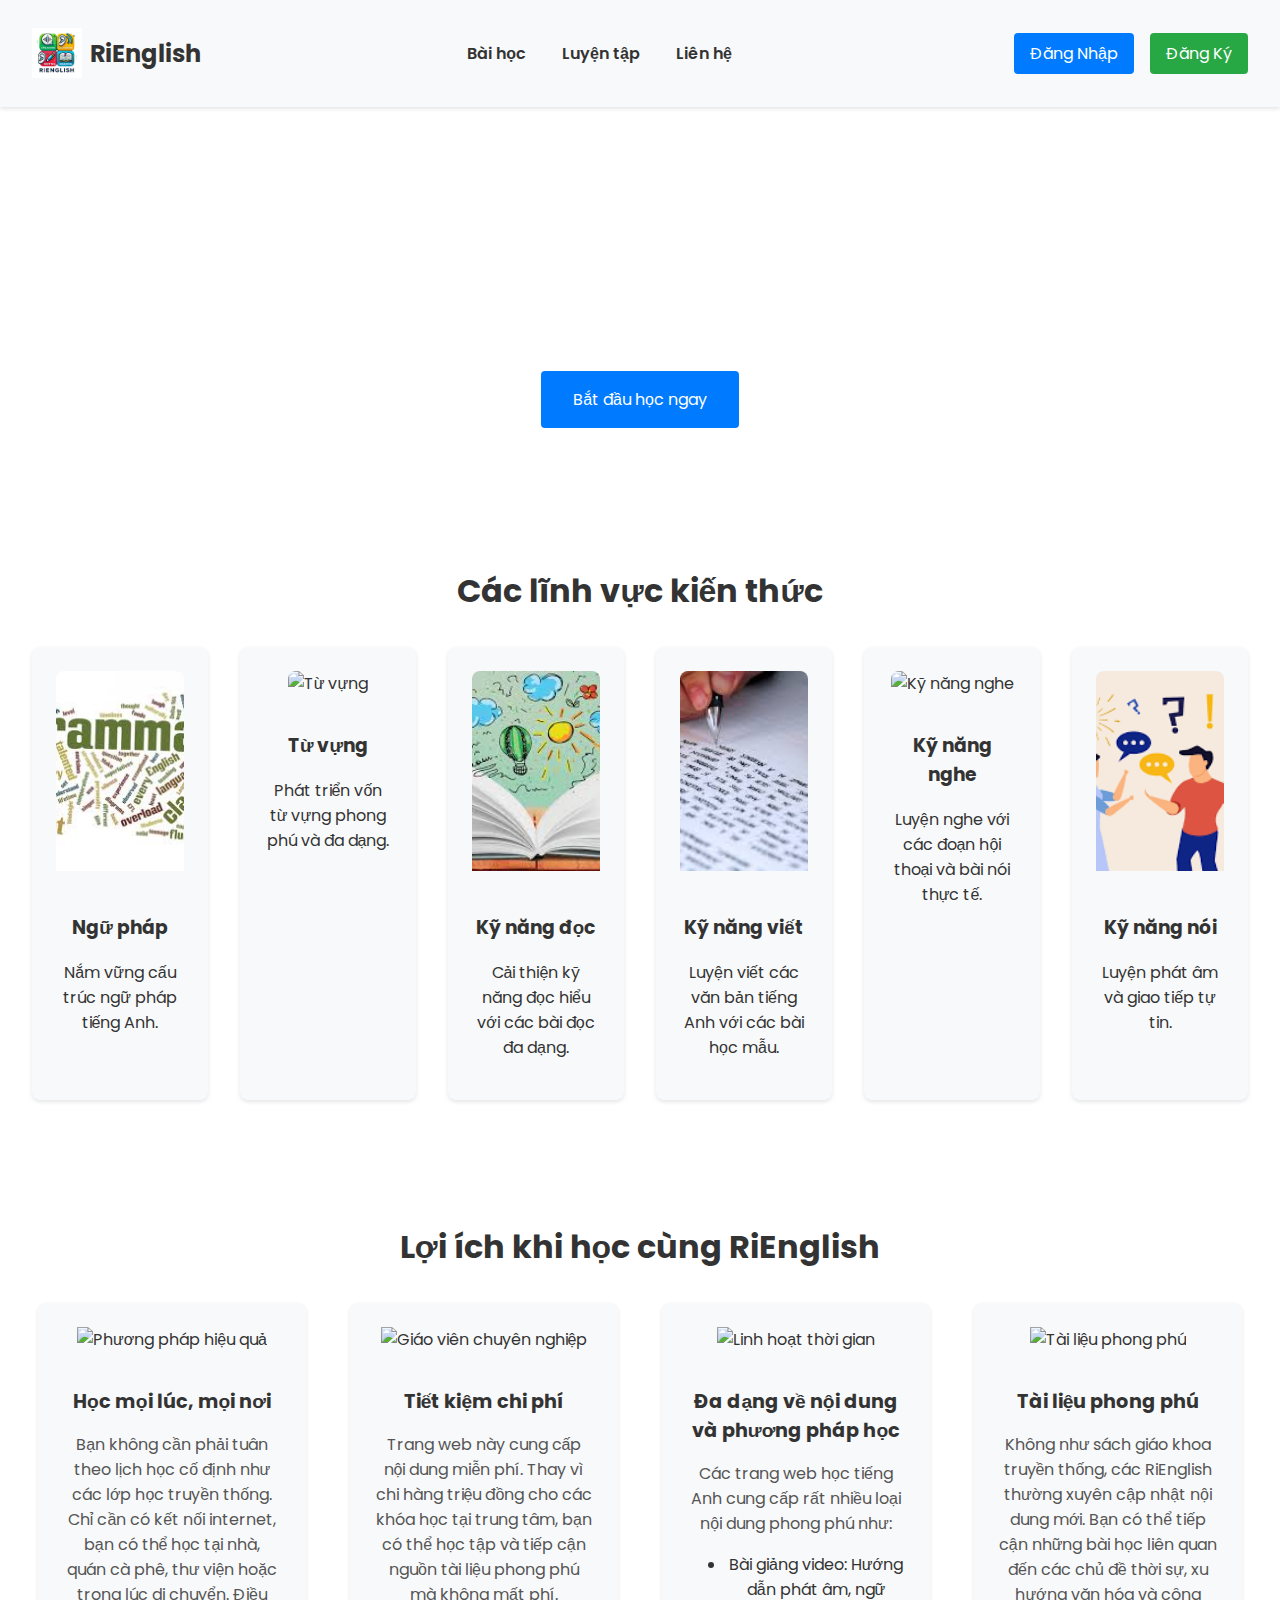
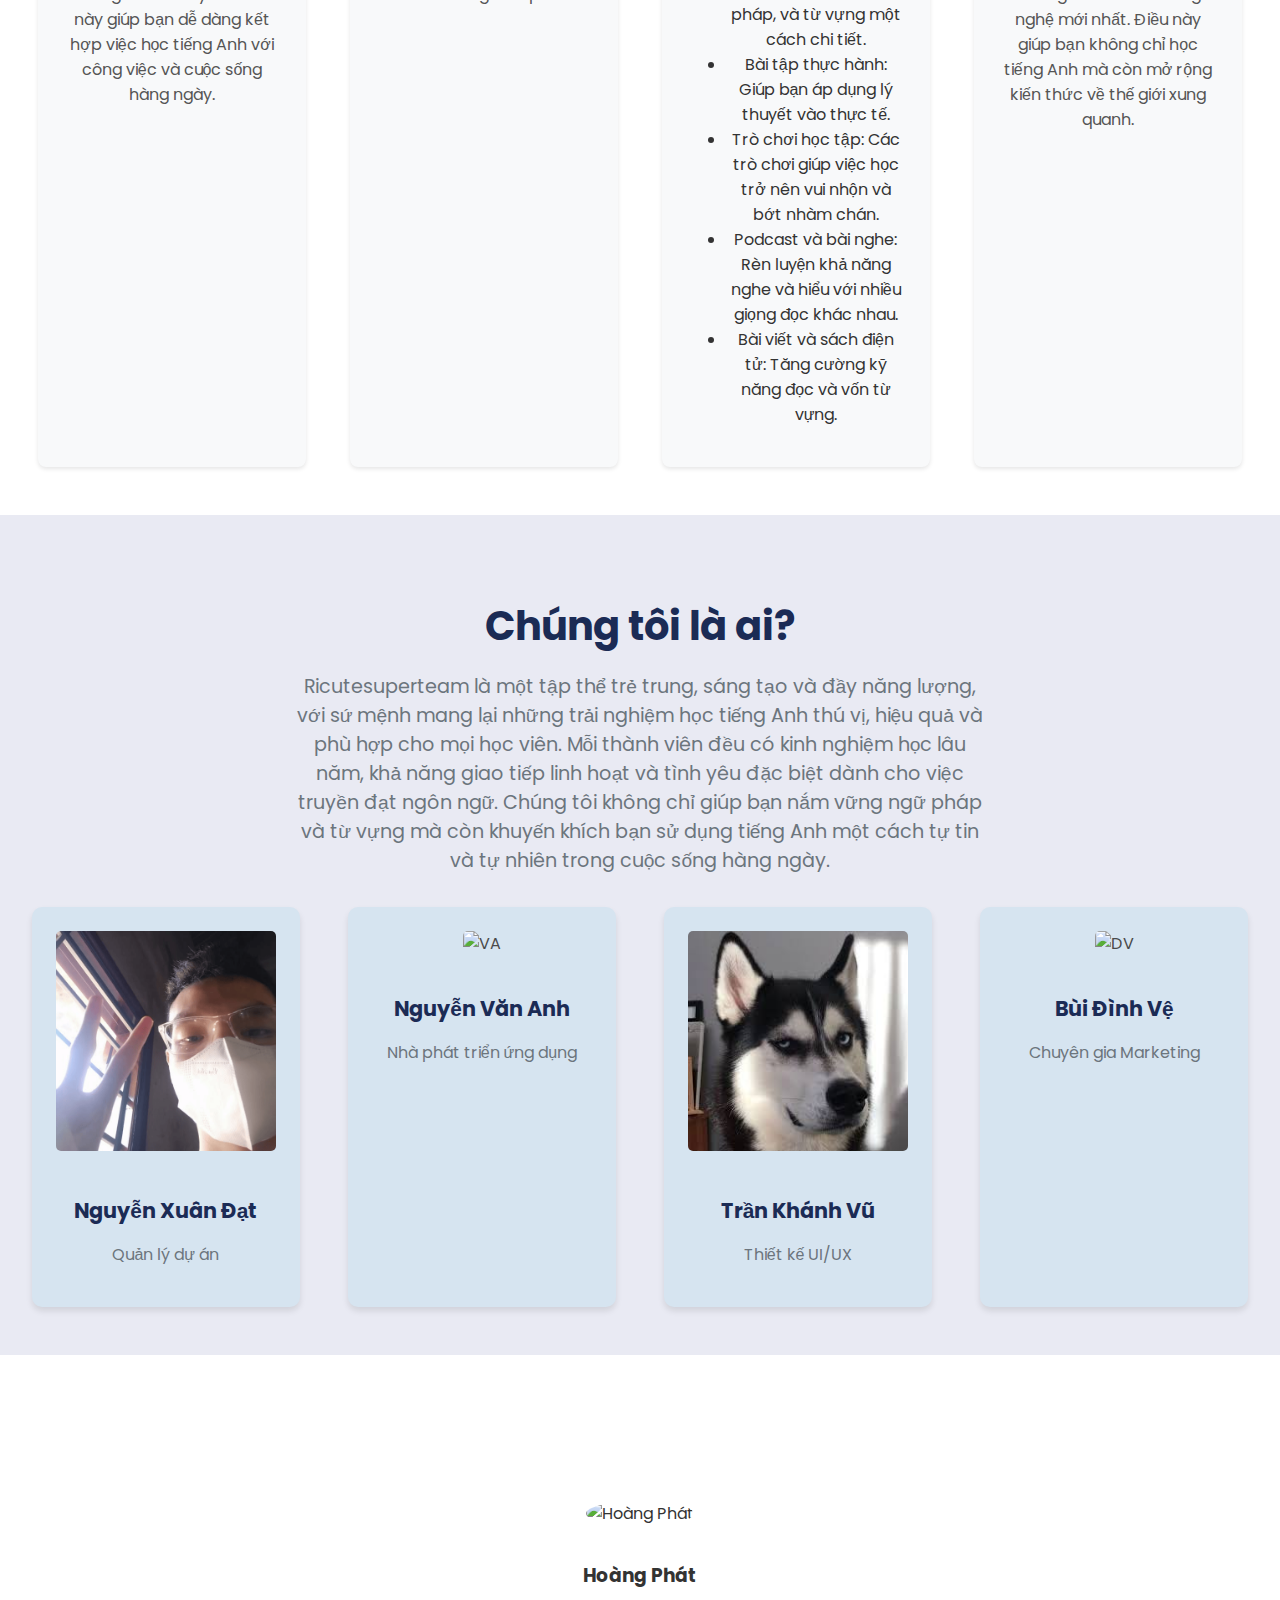
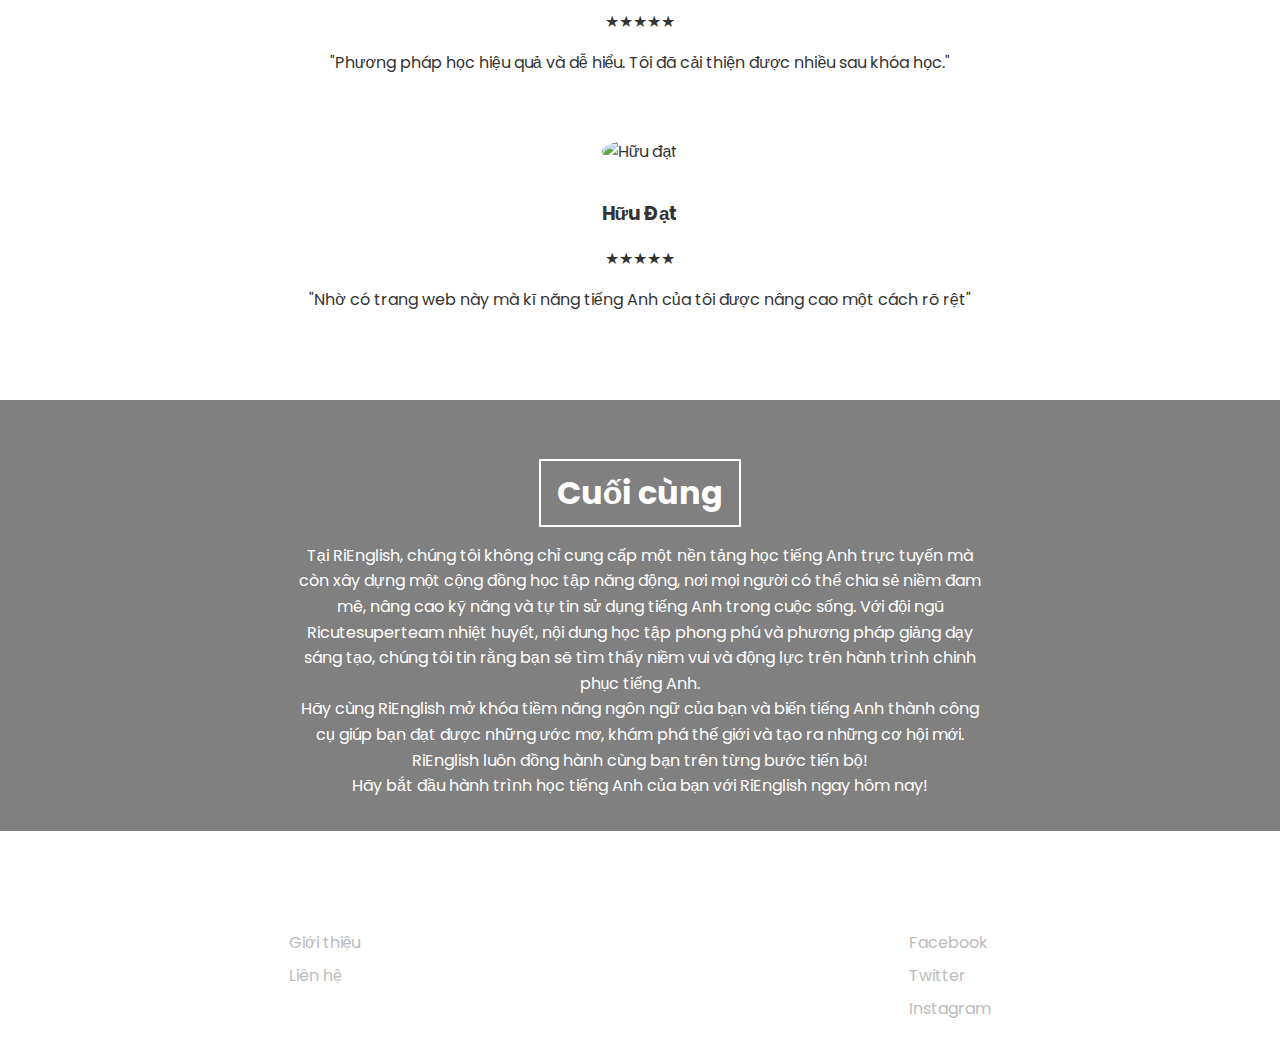
==== index.html @ 548afaae "Rename Trang chủ.html to index.html" ====
<!DOCTYPE html>
<html lang="vi">
<head>
  <meta charset="UTF-8">
  <meta name="viewport" content="width=device-width, initial-scale=1.0">
  <title>EasyEnglish</title>
  <link rel="icon" type="image/png" href="RiEnglish.png">
  <link rel="stylesheet" href="Trang trí trang web/Trang chủ.css">
  <link href="https://fonts.googleapis.com/css2?family=Poppins:wght@400;600&display=swap" rel="stylesheet">
 
</head>
<body>

  <header>
    <div class="logo">
      <img src="RiEnglish.png" alt="RiEnglish Logo" style="height: 50px;">
      <h2>RiEnglish</h2>
    </div>
    <nav>
      <a href="Bài học.html">Bài học</a>
      <a href="Bài tập.html">Luyện tập</a>
      <a href="Liên hệ.html">Liên hệ</a>
    </nav>
    <div class="cta" id="cta"> </div>
  </header>

  <section class="hero">
    <h1>Học tiếng Anh dễ dàng và hiệu quả</h1>
    <p>Khám phá phương pháp học tiếng Anh hiện đại, tương tác và hiệu quả cùng RiEnglish.</p>
    <a href="Bài học.html" class="btn">Bắt đầu học ngay</a>
  </section>

  <section class="knowledge">
    <h2>Các lĩnh vực kiến thức</h2>
    <div class="grid">
      <div class="card">
        <img src="[data-uri]" alt="Ngữ pháp">
        <h3>Ngữ pháp</h3>
        <p>Nắm vững cấu trúc ngữ pháp tiếng Anh.</p>
      </div>
      <div class="card">
        <img src="https://encrypted-tbn0.gstatic.com/images?q=tbn:ANd9GcSrLRaIOp4m_v-NiwJqTRLFkRAho1BSFwFwUA&s" alt="Từ vựng">
        <h3>Từ vựng</h3>
        <p>Phát triển vốn từ vựng phong phú và đa dạng.</p>
      </div>
      <div class="card">
        <img src="[data-uri]" alt="Kỹ năng đọc">
        <h3>Kỹ năng đọc</h3>
        <p>Cải thiện kỹ năng đọc hiểu với các bài đọc đa dạng.</p>
      </div>
      <div class="card">
        <img src="[data-uri]" alt="Kỹ năng viết">
        <h3>Kỹ năng viết</h3>
        <p>Luyện viết các văn bản tiếng Anh với các bài học mẫu.</p>
      </div>
      <div class="card">
        <img src="https://encrypted-tbn0.gstatic.com/images?q=tbn:ANd9GcTDliWxgTqzCtrQs5gWEXD3hje6e-Kh6l6l6A&s" alt="Kỹ năng nghe">
        <h3>Kỹ năng nghe</h3>
        <p>Luyện nghe với các đoạn hội thoại và bài nói thực tế.</p>
      </div>
      <div class="card">
        <img src="[data-uri]" alt="Kỹ năng nói">
        <h3>Kỹ năng nói</h3>
        <p>Luyện phát âm và giao tiếp tự tin.</p>
      </div>
    </div>
  </section>

  <section class="benefit">
    <h2>Lợi ích khi học cùng RiEnglish</h2>
    <div class="grid">
      <div class="card">
        <img src="https://cdn-icons-png.flaticon.com/512/2011/2011589.png" alt="Phương pháp hiệu quả">
        <h3>Học mọi lúc, mọi nơi</h3>
        <p>Bạn không cần phải tuân theo lịch học cố định như các lớp học truyền thống. Chỉ cần có kết nối internet, bạn có thể học tại nhà, quán cà phê, thư viện hoặc trong lúc di chuyển. Điều này giúp bạn dễ dàng kết hợp việc học tiếng Anh với công việc và cuộc sống hàng ngày.</p>
      </div>
      <div class="card">
        <img src="https://cdn-icons-png.flaticon.com/512/3135/3135706.png" alt="Giáo viên chuyên nghiệp">
        <h3>Tiết kiệm chi phí</h3>
        <p>Trang web này cung cấp nội dung miễn phí. Thay vì chi hàng triệu đồng cho các khóa học tại trung tâm, bạn có thể học tập và tiếp cận nguồn tài liệu phong phú mà không mất phí.</p>
      </div>
      <div class="card">
        <img src="https://cdn-icons-png.flaticon.com/512/3774/3774749.png" alt="Linh hoạt thời gian">
        <h3>Đa dạng về nội dung và phương pháp học</h3>
        <p>Các trang web học tiếng Anh cung cấp rất nhiều loại nội dung phong phú như:</p>
        <ul>
          <li>Bài giảng video: Hướng dẫn phát âm, ngữ pháp, và từ vựng một cách chi tiết.</li>
          <li>Bài tập thực hành: Giúp bạn áp dụng lý thuyết vào thực tế.</li>
          <li>Trò chơi học tập: Các trò chơi giúp việc học trở nên vui nhộn và bớt nhàm chán.</li>
          <li>Podcast và bài nghe: Rèn luyện khả năng nghe và hiểu với nhiều giọng đọc khác nhau.</li>
          <li>Bài viết và sách điện tử: Tăng cường kỹ năng đọc và vốn từ vựng.</li>
        </ul> 
      </div>
      <div class="card">
        <img src="https://cdn-icons-png.flaticon.com/512/2285/2285462.png" alt="Tài liệu phong phú">
        <h3>Tài liệu phong phú</h3>
        <p>Không như sách giáo khoa truyền thống, các RiEnglish thường xuyên cập nhật nội dung mới. Bạn có thể tiếp cận những bài học liên quan đến các chủ đề thời sự, xu hướng văn hóa và công nghệ mới nhất. Điều này giúp bạn không chỉ học tiếng Anh mà còn mở rộng kiến thức về thế giới xung quanh.
        </p>
      </div>
    </div>
  </section>
  
  <section class="team-section">
    <h2 class="team-title">Chúng tôi là ai?</h2>
    <p class="team-description">
      Ricutesuperteam là một tập thể trẻ trung, sáng tạo và đầy năng lượng, với sứ mệnh mang lại những trải nghiệm học tiếng Anh thú vị, hiệu quả và phù hợp cho mọi học viên. Mỗi thành viên đều có kinh nghiệm học lâu năm, khả năng giao tiếp linh hoạt và tình yêu đặc biệt dành cho việc truyền đạt ngôn ngữ. Chúng tôi không chỉ giúp bạn nắm vững ngữ pháp và từ vựng mà còn khuyến khích bạn sử dụng tiếng Anh một cách tự tin và tự nhiên trong cuộc sống hàng ngày.
    </p>
    <div class="team-container">
      <div class="team-member">
        <img src="Ri.png" alt="XD">
        <h3 class="member-name">Nguyễn Xuân Đạt</h3>
        <p class="member-role">Quản lý dự án</p>
      </div>
      <div class="team-member">
        <img src="https://scontent.fdad2-1.fna.fbcdn.net/v/t39.30808-1/300621676_570183611470087_394798069515764373_n.jpg?stp=dst-jpg_s200x200_tt6&_nc_cat=101&ccb=1-7&_nc_sid=50d2ac&_nc_ohc=21PX08WlxFwQ7kNvgHBpdIm&_nc_zt=24&_nc_ht=scontent.fdad2-1.fna&_nc_gid=A8adiSgv9rOfwjKZA-CD_nm&oh=00_AYCD1M2hKXJ6gI3TkeiR2N0DaphGBjrIX4PnO5zgmppw1w&oe=6760A90D" alt="VA">
        <h3 class="member-name">Nguyễn Văn Anh</h3>
        <p class="member-role">Nhà phát triển ứng dụng</p>
      </div>
      <div class="team-member">
        <img src="[data-uri]" alt="KV">
        <h3 class="member-name">Trần Khánh Vũ</h3>
        <p class="member-role">Thiết kế UI/UX</p>
      </div>
      <div class="team-member">
        <img src="https://scontent.fdad1-2.fna.fbcdn.net/v/t39.30808-1/463865193_1084087639941376_8868579775541715391_n.jpg?stp=dst-jpg_s200x200_tt6&_nc_cat=102&ccb=1-7&_nc_sid=0ecb9b&_nc_ohc=RHjaM7AxxTAQ7kNvgG1YtTY&_nc_zt=24&_nc_ht=scontent.fdad1-2.fna&_nc_gid=Ac7-A0Hh_8PtpVjHa4mNt-g&oh=00_AYAdGUcRVeyTUEXt20W2EZ4Hy--g3zv6_1FzmCEvHvHd6Q&oe=6760CF5A" alt="DV">
        <h3 class="member-name">Bùi Đình Vệ</h3>
        <p class="member-role">Chuyên gia Marketing</p>
      </div>
    </div>
  </section>

  <section class="testimonials">
    <h2>Đánh giá từ học viên</h2>
    <div class="testimonial">
      <img src="https://scontent.fdad1-4.fna.fbcdn.net/v/t39.30808-6/434256199_930902972005820_1582435217388096938_n.jpg?_nc_cat=100&ccb=1-7&_nc_sid=a5f93a&_nc_ohc=k-1BTDXzabIQ7kNvgG5_9Lv&_nc_zt=23&_nc_ht=scontent.fdad1-4.fna&_nc_gid=AVHvU2v3vEIcfQHS2c__5Pi&oh=00_AYC5w9Ua-A5sdCn-1h0wVIOcgdxYJX84OovzzE2_pGQFqA&oe=6760AE96" alt="Hoàng Phát">
      <h3>Hoàng Phát</h3>
      <p>★★★★★</p>
      <p>"Phương pháp học hiệu quả và dễ hiểu. Tôi đã cải thiện được nhiều sau khóa học."</p>
    </div>
    <div class="testimonial">
        <img src="https://scontent.fdad1-2.fna.fbcdn.net/v/t1.6435-9/156800723_146542654009657_1688075613601583821_n.jpg?_nc_cat=106&ccb=1-7&_nc_sid=a5f93a&_nc_ohc=R4El1fnttsMQ7kNvgHo-MVY&_nc_zt=23&_nc_ht=scontent.fdad1-2.fna&_nc_gid=AVOhqdmkzUxI5wb-rV7lMOP&oh=00_AYBgBLP0-CwiAbjsCIIEemDfSZAkN2k9UXk3UMIDaeQDIA&oe=67825A18" alt="Hữu đạt">
        <h3>Hữu Đạt</h3>
        <p>★★★★★</p>
        <p>"Nhờ có trang web này mà kĩ năng tiếng Anh của tôi được nâng cao một cách rõ rệt"</p>
      </div>
  </section>

  <section class="about-section">
    <h2 class="about-title">Cuối cùng</h2>
    <p class="about-description">
      Tại RiEnglish, chúng tôi không chỉ cung cấp một nền tảng học tiếng Anh trực tuyến mà còn xây dựng một cộng đồng học tập năng động, nơi mọi người có thể chia sẻ niềm đam mê, nâng cao kỹ năng và tự tin sử dụng tiếng Anh trong cuộc sống. Với đội ngũ Ricutesuperteam nhiệt huyết, nội dung học tập phong phú và phương pháp giảng dạy sáng tạo, chúng tôi tin rằng bạn sẽ tìm thấy niềm vui và động lực trên hành trình chinh phục tiếng Anh.
    </p>
    <p class="about-description">
Hãy cùng RiEnglish mở khóa tiềm năng ngôn ngữ của bạn và biến tiếng Anh thành công cụ giúp bạn đạt được những ước mơ, khám phá thế giới và tạo ra những cơ hội mới. RiEnglish luôn đồng hành cùng bạn trên từng bước tiến bộ!    </p>
<p class="about-description">
Hãy bắt đầu hành trình học tiếng Anh của bạn với RiEnglish ngay hôm nay!    </p>

  </section>
  
  <footer>
    <div>
      <h4>Về chúng tôi</h4>
      <a href="#team-section">Giới thiệu</a>
      <a href="#">Liên hệ</a>
    </div>
    <div>
      <h4>Kết nối</h4>
      <a href="#">Facebook</a>
      <a href="#">Twitter</a>
      <a href="#">Instagram</a>
    </div>
  </footer>

  <script>
    document.addEventListener("DOMContentLoaded", () => {
    const currentUser = localStorage.getItem('currentUser');
    const ctaElement = document.getElementById('cta');

    if (currentUser) {
      ctaElement.innerHTML = `
        <span>Xin chào, ${currentUser}</span>
        <a href="#" class="logout" onclick="logout()">Đăng Xuất</a>
      `;
    } else {
      ctaElement.innerHTML = `
        <a href="Đăng nhập.html" class="login">Đăng Nhập</a>
        <a href="Đăng ký.html" class="signup">Đăng Ký</a>
      `;
    }
  });

  function logout() {
    localStorage.removeItem('currentUser');
    localStorage.removeItem('loggedIn');
    window.location.href = 'Đăng nhập.html';
  }
  </script>

</body>
</html>
---- Trang trí trang web/Trang chủ.css ----
* {
box-sizing: border-box;
}

header .logo {
display: flex;
align-items: center;
gap: 0.5rem; 
}

header .logo img {
height: 50px; 
width: auto; 
}

body {
  font-family: 'Poppins', sans-serif;
  margin: 0;
  padding: 0;
  color: #333;
  overflow-x: hidden;
}

/* Header */
header {
  display: flex;
  justify-content: space-between;
  align-items: center;
  background: #f8f9fa;
  padding: 1rem 2rem;
  box-shadow: 0 2px 4px rgba(0, 0, 0, 0.1);
}

header nav a {
  margin: 0 1rem;
  text-decoration: none;
  color: #333;
  font-weight: 600;
}

header .cta {
  display: flex;
  align-items: center;
}

header .cta a, header .cta span {
  text-decoration: none;
  margin-left: 1rem;
  padding: 0.5rem 1rem;
  color: #fff;
  border-radius: 4px;
}

header .cta .login {
  background-color: #007BFF;
}

header .cta .signup {
  background-color: #28A745;
}

header .cta .logout {
  background-color: #DC3545;
}

header .cta span {
  font-weight: bold;
  color: #333;
}

img, video, iframe {
max-width: 100%;
height: auto;
}

/* Hero Section */
.hero {
  text-align: center;
  background: url('https://images.unsplash.com/photo-1523240795612-9a054b0db644') no-repeat center center/cover;
  color: #fff;
  padding: 4rem 2rem;
}

.hero h1 {
  font-size: 3rem;
}

.hero p {
  font-size: 1.2rem;
}

.hero .btn {
  display: inline-block;
  background-color: #007BFF;
  color: #fff;
  padding: 1rem 2rem;
  margin-top: 1rem;
  text-decoration: none;
  border-radius: 4px;
}

/* Knowledge Section */
.knowledge {
  padding: 3rem 2rem;
  text-align: center;
}

.knowledge h2 {
  margin-bottom: 2rem;
  font-size: 2rem;
}

.knowledge .grid {
  display: flex;
  justify-content: space-around;
  gap: 2rem;
}

.knowledge .card {
  background: #f8f9fa;
  padding: 1.5rem;
  border-radius: 8px;
  box-shadow: 0 2px 4px rgba(0, 0, 0, 0.1);
  width: 30%;
}

.knowledge .card img {
width: 100%;
height: 200px;
object-fit: cover;
border-radius: 8px 8px 0 0;
margin-bottom: 1rem;
}

.benefit {
padding: 3rem 2rem;
text-align: center;
}

.benefit h2 {
margin-bottom: 2rem;
font-size: 2rem;
}

.benefit .grid {
display: flex;
flex-wrap: wrap;
gap: 2rem;
justify-content: space-around;
}

.benefit .card {
background: #f8f9fa;
padding: 1.5rem;
border-radius: 8px;
box-shadow: 0 2px 4px rgba(0, 0, 0, 0.1);
width: 22%;
box-sizing: border-box;
}

.benefit .card img {
width: 80px;
height: 80px;
margin-bottom: 1rem;
}

.benefit .card h3 {
font-size: 1.2rem;
margin-bottom: 0.5rem;
}

.benefit .card p {
font-size: 1rem;
color: #555;
}

.team-section {
padding: 3rem 2rem;
text-align: center;
background-color: #e9eaf3;
color: #4a4a4a;
}

.team-title {
font-size: 2.5rem;
font-weight: bold;
color: #1b2b55;
margin-bottom: 1rem;
}

.team-description {
max-width: 700px;
margin: 0 auto 2rem;
font-size: 1.2rem;
color: #6c757d;
}

.team-container {
display: flex;
justify-content: space-between;
gap: 1rem;
flex-wrap: wrap;
}

.team-member {
background-color: #d6e4f0;
padding: 1.5rem;
border-radius: 10px;
text-align: center;
width: 22%;
box-shadow: 0px 4px 6px rgba(0, 0, 0, 0.1);
}

.team-member img {
width: 100%;
height: auto;
border-radius: 5px;
margin-bottom: 1rem;
}

.member-name {
font-size: 1.3rem;
font-weight: bold;
color: #1b2b55;
margin-bottom: 0.5rem;
}

.member-role {
font-size: 1rem;
color: #6c757d;
}


.testimonials {
  background-image: url('https://images6.alphacoders.com/114/1148181.png');
        background-size: cover;  
        background-position: center;  
        background-repeat: no-repeat;
  padding: 3rem 2rem;
  text-align: center;
}

.testimonials h2 {
    color: white;
}

.testimonials .testimonial {
  background: #fff;
  padding: 1.5rem;
  border-radius: 8px;
  display: inline-block;
}

.testimonials img {
  width: 100px;
  border-radius: 50%;
  margin-bottom: 1rem;
}

.about-section {
background-color: #808080; 
padding: 2rem;
text-align: center;
color: #fff;
margin-bottom: 0; 
}

.about-title {
font-size: 2rem;
font-weight: bold;
border: 2px solid #fff;
display: inline-block;
padding: 0.5rem 1rem;
margin-bottom: 1rem;
}

.about-description {
max-width: 700px;
margin: 0 auto;
font-size: 1rem;
line-height: 1.6;
}



/* Footer */
footer {
  background-image: url('https://i.redd.it/dark-mode-otherworld-wallpaper-v0-utqp151a9e7b1.png?width=2560&format=png&auto=webp&s=83be9ba625a27a96641d450fd82513424d605f9e');
        background-size: cover;  
        background-position: center;  
        background-repeat: no-repeat;
  color: #fff;
  padding: 2rem;
  display: flex;
  justify-content: space-around;
}

footer a {
  color: #bbb;
  text-decoration: none;
  display: block;
  margin-bottom: 0.5rem;
}

footer a:hover {
  color: #fff;
}

/* Tối ưu header */
@media (max-width: 768px) {
  header {
    flex-direction: column;
    text-align: center;
    padding: 1rem;
  }

  header nav {
    display: flex;
    flex-direction: column;
    gap: 0.5rem;
    margin-top: 1rem;
  }

  header nav a {
    margin: 0.5rem 0;
  }

  header .cta {
    flex-direction: column;
    gap: 0.5rem;
    margin-top: 1rem;
  }
}

/* Tối ưu Hero Section */
@media (max-width: 768px) {
  .hero {
    padding: 2rem 1rem;
  }

  .hero h1 {
    font-size: 2rem;
  }

  .hero p {
    font-size: 1rem;
  }

  .hero .btn {
    padding: 0.8rem 1.5rem;
    font-size: 1rem;
  }
}

/* Tối ưu Knowledge Section */
@media (max-width: 768px) {
  .knowledge .grid {
    flex-direction: column;
    gap: 1rem;
  }

  .knowledge .card {
    width: 100%;
  }
}

/* Tối ưu Benefit Section */
@media (max-width: 768px) {
  .benefit .grid {
    flex-direction: column;
    gap: 1rem;
  }

  .benefit .card {
    width: 100%;
  }
}

/* Tối ưu Team Section */
@media (max-width: 768px) {
  .team-container {
    flex-direction: column;
    gap: 1rem;
  }

  .team-member {
    width: 100%;
  }
}

/* Tối ưu Testimonials */
@media (max-width: 768px) {
  .testimonials {
    padding: 2rem 1rem;
  }

  .testimonials .testimonial {
    width: 100%;
    padding: 1rem;
  }
}

/* Tối ưu About Section */
@media (max-width: 768px) {
  .about-section {
    padding: 1.5rem;
  }

  .about-title {
    font-size: 1.5rem;
  }

  .about-description {
    font-size: 0.9rem;
  }
}

/* Tối ưu Footer */
@media (max-width: 768px) {
  footer {
    flex-direction: column;
    text-align: center;
    padding: 1.5rem;
  }

  footer a {
    margin: 0.5rem 0;
  }
}
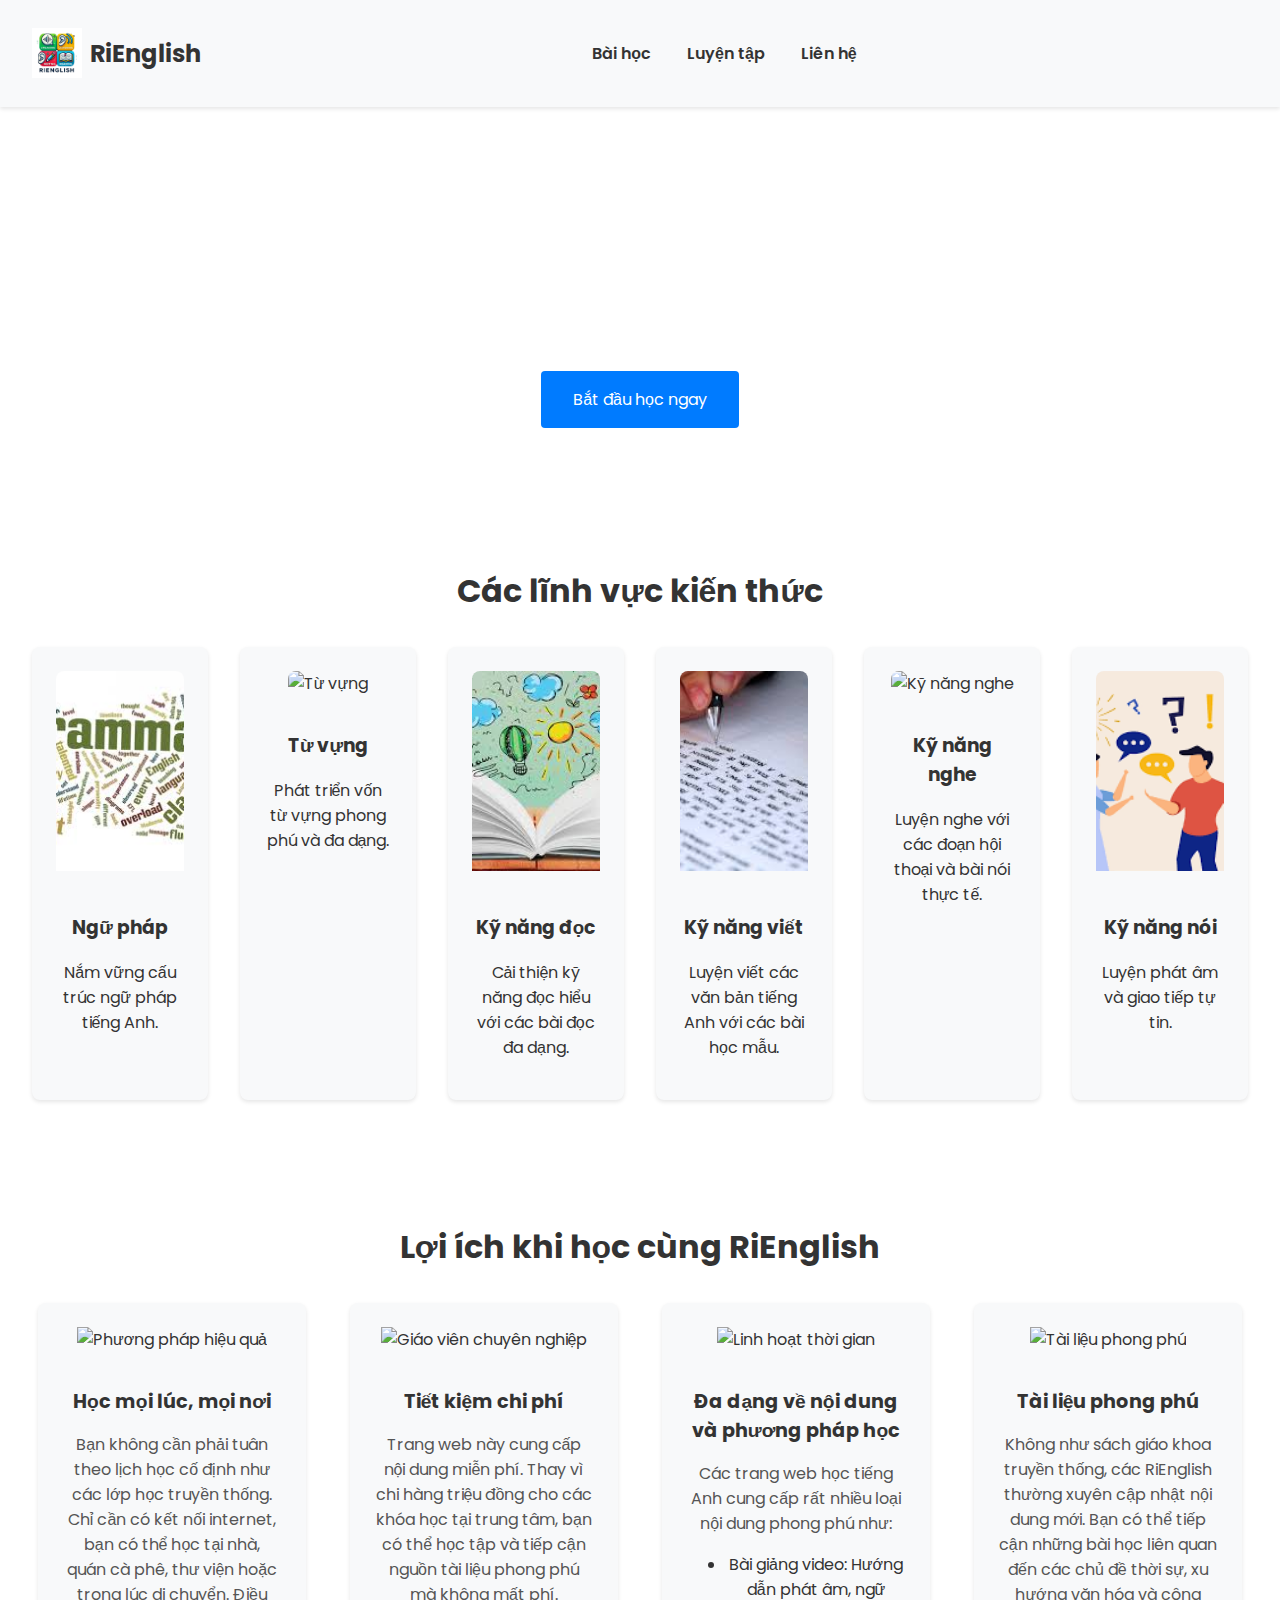
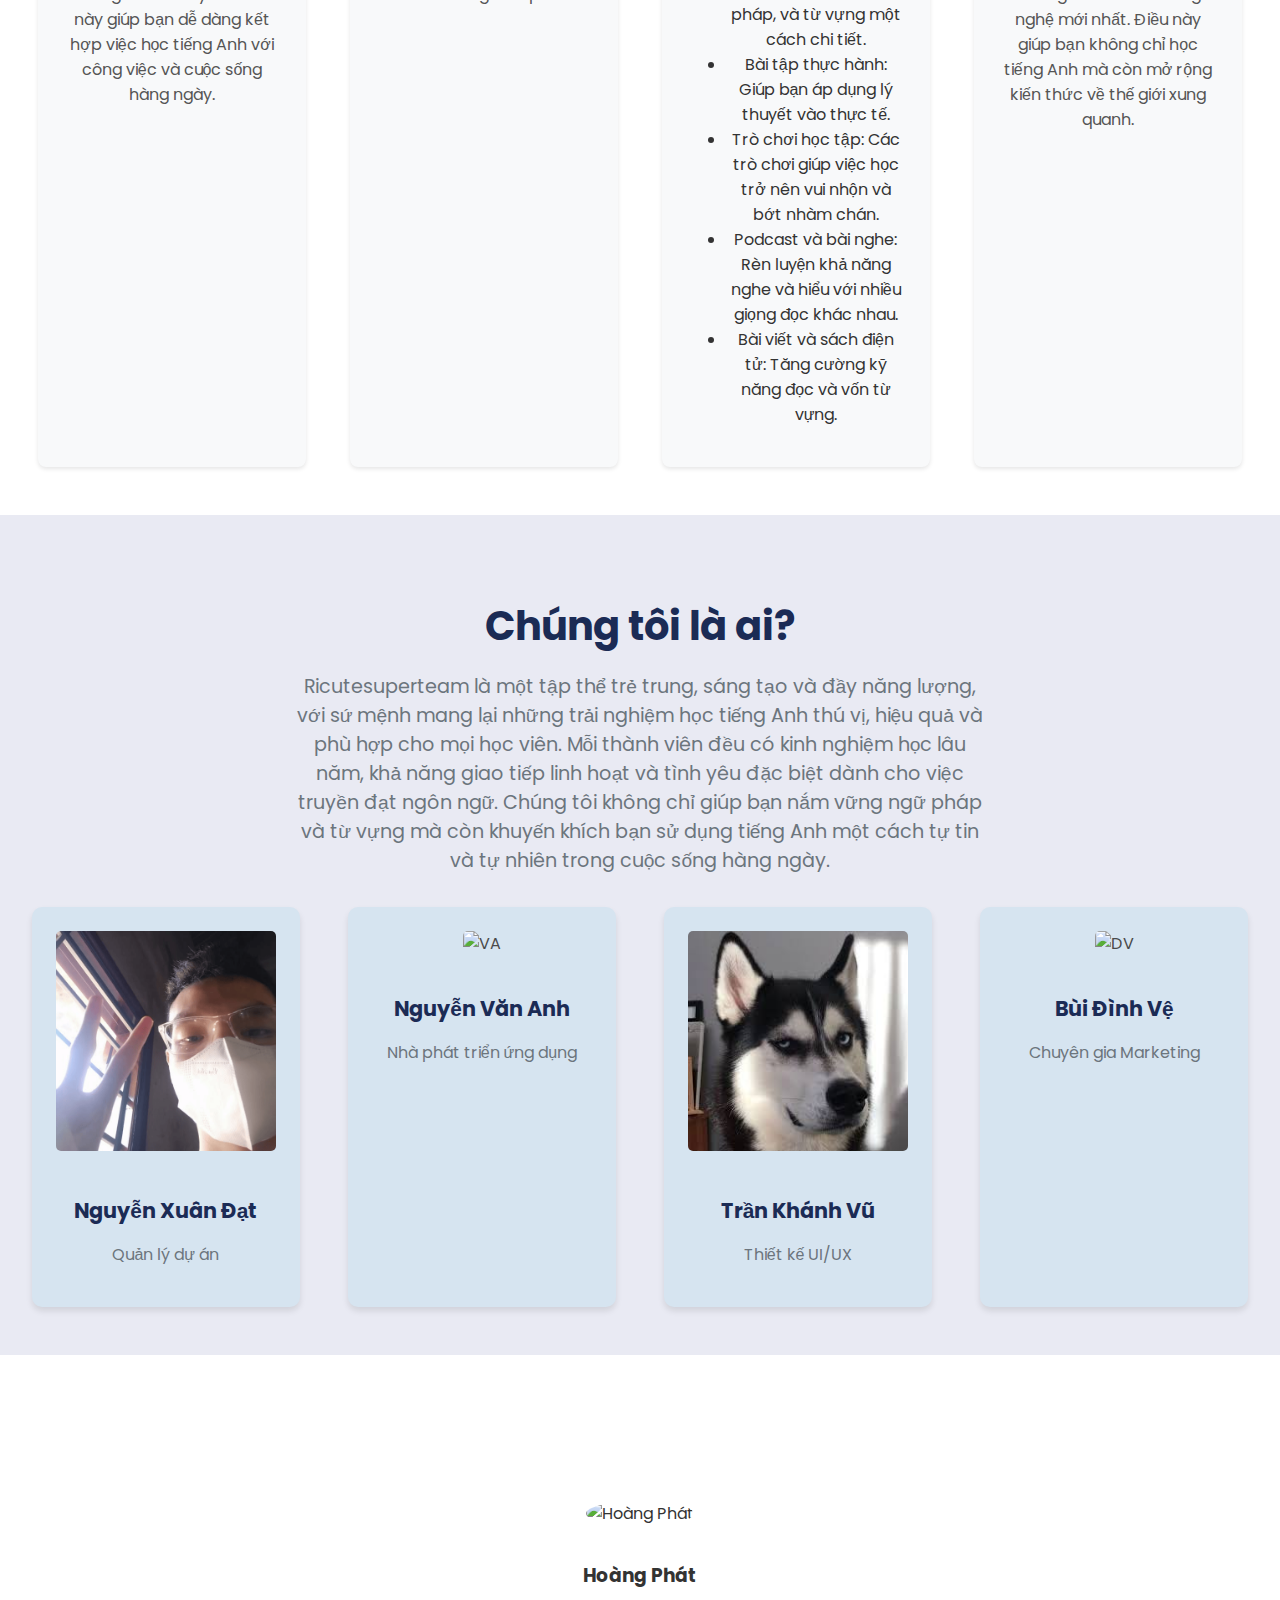
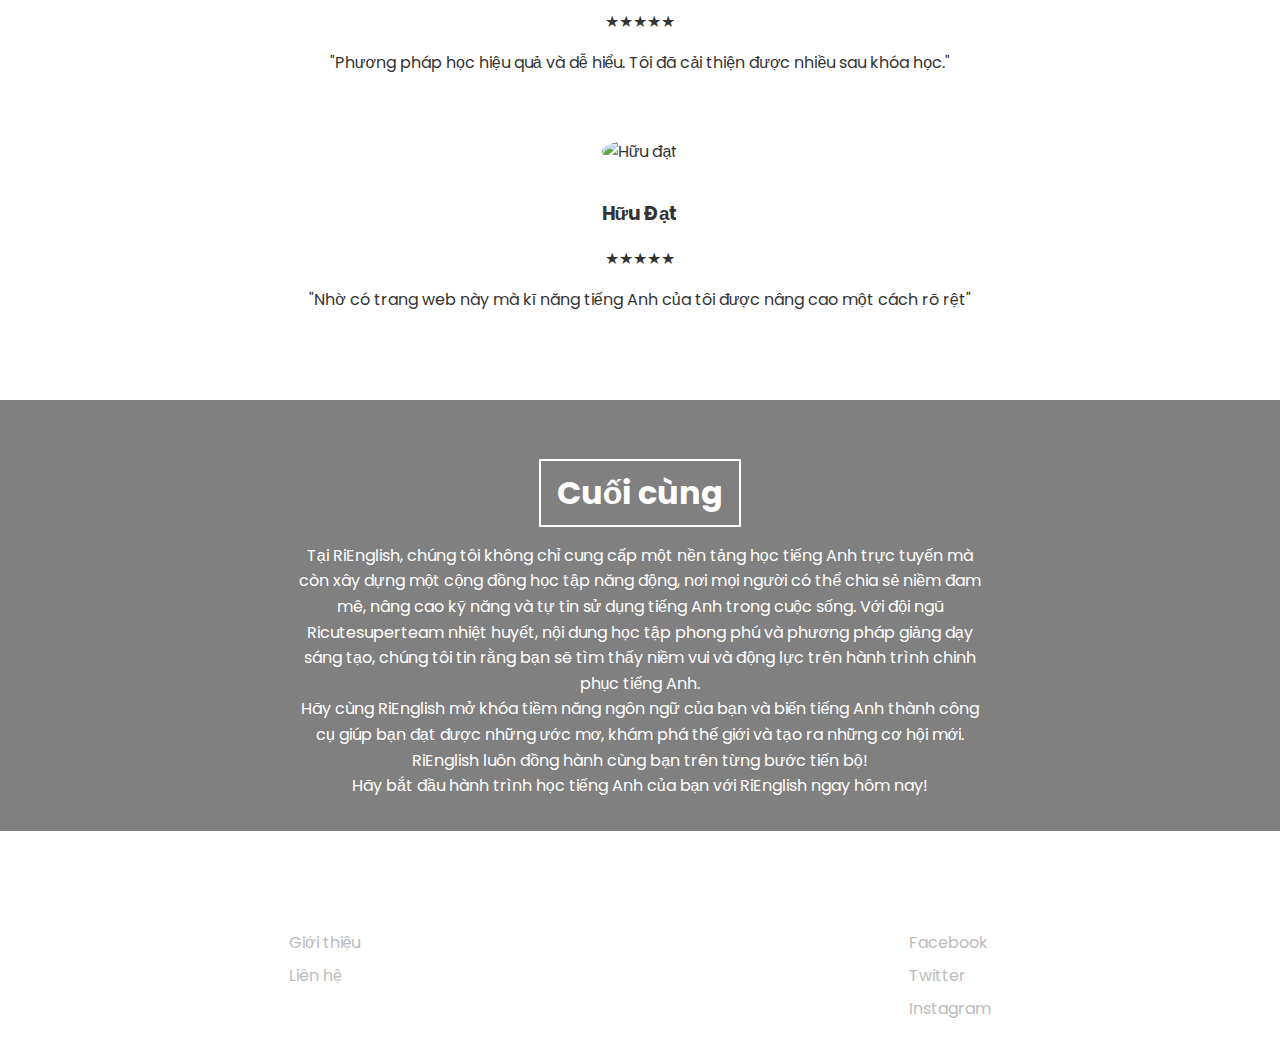
==== commit 2990f285: "modified:   "B\303\240i h\341\273\215c.html" 	modified:   "Ch\341\273\251c n\304\203ng c\341\273\247" ====
--- a/index.html
+++ b/index.html
@@ -3,7 +3,7 @@
 <head>
   <meta charset="UTF-8">
   <meta name="viewport" content="width=device-width, initial-scale=1.0">
-  <title>EasyEnglish</title>
+  <title>RiEnglish</title>
   <link rel="icon" type="image/png" href="RiEnglish.png">
   <link rel="stylesheet" href="Trang trí trang web/Trang chủ.css">
   <link href="https://fonts.googleapis.com/css2?family=Poppins:wght@400;600&display=swap" rel="stylesheet">
@@ -112,7 +112,7 @@
         <p class="member-role">Quản lý dự án</p>
       </div>
       <div class="team-member">
-        <img src="https://scontent.fdad2-1.fna.fbcdn.net/v/t39.30808-1/300621676_570183611470087_394798069515764373_n.jpg?stp=dst-jpg_s200x200_tt6&_nc_cat=101&ccb=1-7&_nc_sid=50d2ac&_nc_ohc=21PX08WlxFwQ7kNvgHBpdIm&_nc_zt=24&_nc_ht=scontent.fdad2-1.fna&_nc_gid=A8adiSgv9rOfwjKZA-CD_nm&oh=00_AYCD1M2hKXJ6gI3TkeiR2N0DaphGBjrIX4PnO5zgmppw1w&oe=6760A90D" alt="VA">
+        <img src="https://scontent.fdad3-3.fna.fbcdn.net/v/t39.30808-1/300621676_570183611470087_394798069515764373_n.jpg?stp=dst-jpg_s200x200_tt6&_nc_cat=101&ccb=1-7&_nc_sid=1d2534&_nc_eui2=AeHVcfOVCkVIneQ_6eM7qD1Br8dQUTEPiL-vx1BRMQ-Iv3mqemwDwLEaQQSOeTomP72_S7PdELCdAm58hd2prpID&_nc_ohc=tTs5CAoC3bEQ7kNvgFphi3m&_nc_zt=24&_nc_ht=scontent.fdad3-3.fna&_nc_gid=A9eMoK2zJXIWJSxC25YkVeu&oh=00_AYBrgGFai1s3JjAvNe0doJs8TwGc1cvdfrZJeD7Pzd71OA&oe=6797CFCD" alt="VA">
         <h3 class="member-name">Nguyễn Văn Anh</h3>
         <p class="member-role">Nhà phát triển ứng dụng</p>
       </div>
@@ -122,7 +122,7 @@
         <p class="member-role">Thiết kế UI/UX</p>
       </div>
       <div class="team-member">
-        <img src="https://scontent.fdad1-2.fna.fbcdn.net/v/t39.30808-1/463865193_1084087639941376_8868579775541715391_n.jpg?stp=dst-jpg_s200x200_tt6&_nc_cat=102&ccb=1-7&_nc_sid=0ecb9b&_nc_ohc=RHjaM7AxxTAQ7kNvgG1YtTY&_nc_zt=24&_nc_ht=scontent.fdad1-2.fna&_nc_gid=Ac7-A0Hh_8PtpVjHa4mNt-g&oh=00_AYAdGUcRVeyTUEXt20W2EZ4Hy--g3zv6_1FzmCEvHvHd6Q&oe=6760CF5A" alt="DV">
+        <img src="https://scontent.fdad3-3.fna.fbcdn.net/v/t39.30808-1/473691288_1143500387333434_7307857520455919917_n.jpg?stp=dst-jpg_s200x200_tt6&_nc_cat=103&ccb=1-7&_nc_sid=e99d92&_nc_eui2=AeGuGRzKz5vfIU02kkE0k9aedM35ZqHBue90zflmocG575HShqOWW5qQD2ye0ww9gCsz2gBNsCzsF8phsSP1nN-W&_nc_ohc=c_7IYxVPFsMQ7kNvgGqfhDs&_nc_zt=24&_nc_ht=scontent.fdad3-3.fna&_nc_gid=AkrE6b93HWJBRVwyXScR8Tn&oh=00_AYBuCLlMMPoVh4znz1JRhsxn1oVEyFVmRovl5x_-WK28WQ&oe=6797F447" alt="DV">
         <h3 class="member-name">Bùi Đình Vệ</h3>
         <p class="member-role">Chuyên gia Marketing</p>
       </div>
@@ -132,13 +132,13 @@
   <section class="testimonials">
     <h2>Đánh giá từ học viên</h2>
     <div class="testimonial">
-      <img src="https://scontent.fdad1-4.fna.fbcdn.net/v/t39.30808-6/434256199_930902972005820_1582435217388096938_n.jpg?_nc_cat=100&ccb=1-7&_nc_sid=a5f93a&_nc_ohc=k-1BTDXzabIQ7kNvgG5_9Lv&_nc_zt=23&_nc_ht=scontent.fdad1-4.fna&_nc_gid=AVHvU2v3vEIcfQHS2c__5Pi&oh=00_AYC5w9Ua-A5sdCn-1h0wVIOcgdxYJX84OovzzE2_pGQFqA&oe=6760AE96" alt="Hoàng Phát">
+      <img src="https://scontent.fdad3-6.fna.fbcdn.net/v/t39.30808-1/451293876_996441042118679_7375707531555351690_n.jpg?stp=dst-jpg_s200x200_tt6&_nc_cat=110&ccb=1-7&_nc_sid=e99d92&_nc_eui2=AeGUAyb6OY_ULaYSrjt7f9PtVRy9EokW45pVHL0SiRbjmhWTYseUG4MJqRLNW_P-EoC9l3NGea0DFwK-mEO48hkx&_nc_ohc=8kWulKbY50EQ7kNvgEgnU3c&_nc_zt=24&_nc_ht=scontent.fdad3-6.fna&_nc_gid=AYS9czZeMrQeot6PEqgJzOb&oh=00_AYAIDnIyt06a1vwxcyS5W3KvkB4b0PKscaNrWzbPCwPqKA&oe=6797EEA5" alt="Hoàng Phát">
       <h3>Hoàng Phát</h3>
       <p>★★★★★</p>
       <p>"Phương pháp học hiệu quả và dễ hiểu. Tôi đã cải thiện được nhiều sau khóa học."</p>
     </div>
     <div class="testimonial">
-        <img src="https://scontent.fdad1-2.fna.fbcdn.net/v/t1.6435-9/156800723_146542654009657_1688075613601583821_n.jpg?_nc_cat=106&ccb=1-7&_nc_sid=a5f93a&_nc_ohc=R4El1fnttsMQ7kNvgHo-MVY&_nc_zt=23&_nc_ht=scontent.fdad1-2.fna&_nc_gid=AVOhqdmkzUxI5wb-rV7lMOP&oh=00_AYBgBLP0-CwiAbjsCIIEemDfSZAkN2k9UXk3UMIDaeQDIA&oe=67825A18" alt="Hữu đạt">
+        <img src="https://scontent.fdad3-3.fna.fbcdn.net/v/t39.30808-6/405270942_734246911905892_5480432815891630691_n.jpg?_nc_cat=111&ccb=1-7&_nc_sid=a5f93a&_nc_eui2=AeF-B_zLDyMmroxH-7dncsdi2M2A1hTBfrvYzYDWFMF-u37Eyb5zWR_HRuxhGUDMEDmrJ26eoydwDUG9Ctc6sfOf&_nc_ohc=x0zWavO0I_IQ7kNvgEwjHK6&_nc_zt=23&_nc_ht=scontent.fdad3-3.fna&_nc_gid=Agz4NjC7NJt_OWuGeWTAiHb&oh=00_AYDYog0ObE4H_lN1h8rX3Var3ZHHYFCEcqCzyY-owE_e9w&oe=6797CB6B" alt="Hữu đạt">
         <h3>Hữu Đạt</h3>
         <p>★★★★★</p>
         <p>"Nhờ có trang web này mà kĩ năng tiếng Anh của tôi được nâng cao một cách rõ rệt"</p>
@@ -160,18 +160,40 @@
   <footer>
     <div>
       <h4>Về chúng tôi</h4>
-      <a href="#team-section">Giới thiệu</a>
-      <a href="#">Liên hệ</a>
+      <a href="Tài khoản.html">Giới thiệu</a>
+      <a href="Liên hệ.html">Liên hệ</a>
     </div>
     <div>
       <h4>Kết nối</h4>
-      <a href="#">Facebook</a>
-      <a href="#">Twitter</a>
-      <a href="#">Instagram</a>
+      <a href="https://www.facebook.com/xundat2k7">Facebook</a>
+      <a href="https://l.facebook.com/l.php?u=https%3A%2F%2Fx.com%2Fsonohara_nagisa%3Ft%3DqjFzRuNzOItw4SnwBSv-Mw%26s%3D09%26fbclid%3DIwZXh0bgNhZW0CMTAAAR3mbsUlTJXa192_yuuzucngGdrYoHQWLIZRjUlUPHvBKJC9X20tYqDy2uM_aem_cXreo-F7-4NcDyZymDRjHg&h=AT2WIBzes8y-rXPQVqThfzm6Q6vV8yPb1jR5tZYE9-by8mxhHbf6XJyJKZidWmxCRZapQseuAoRJoFiYH1OndlNciAKDPtkuxQzKXuC-eKftwhucVee1nTcIc8WVYtP4Or9jqg">Twitter</a>
+      <a href="https://l.facebook.com/l.php?u=https%3A%2F%2Fwww.instagram.com%2Fxundat2k7%3Figsh%3DYXZhejMwZnVxNm01%26fbclid%3DIwZXh0bgNhZW0CMTAAAR2Zp-5qFMzIaHVZN16OukQBIuMuj1MUP5ADnnJ-73-SVjkguMwMHtLn9Ug_aem_q828l3mxKliybzJH6euxgQ&h=AT2WIBzes8y-rXPQVqThfzm6Q6vV8yPb1jR5tZYE9-by8mxhHbf6XJyJKZidWmxCRZapQseuAoRJoFiYH1OndlNciAKDPtkuxQzKXuC-eKftwhucVee1nTcIc8WVYtP4Or9jqg">Instagram</a>
     </div>
   </footer>
 
   <script>
+  // Import the functions you need from the SDKs you need
+  import { initializeApp } from "https://www.gstatic.com/firebasejs/11.2.0/firebase-app.js";
+  import { getAnalytics } from "https://www.gstatic.com/firebasejs/11.2.0/firebase-analytics.js";
+  // TODO: Add SDKs for Firebase products that you want to use
+  // https://firebase.google.com/docs/web/setup#available-libraries
+
+  // Your web app's Firebase configuration
+  // For Firebase JS SDK v7.20.0 and later, measurementId is optional
+  const firebaseConfig = {
+    apiKey: "AIzaSyCRtzFIQm8eav8ygZvOyS8LiPGfxuGyjmk",
+    authDomain: "rienglish.firebaseapp.com",
+    projectId: "rienglish",
+    storageBucket: "rienglish.firebasestorage.app",
+    messagingSenderId: "87731746835",
+    appId: "1:87731746835:web:85f430b91ae5d841f9a7e6",
+    measurementId: "G-5331QHBDZV"
+  };
+
+  // Initialize Firebase
+  const app = initializeApp(firebaseConfig);
+  const analytics = getAnalytics(app);
+
     document.addEventListener("DOMContentLoaded", () => {
     const currentUser = localStorage.getItem('currentUser');
     const ctaElement = document.getElementById('cta');
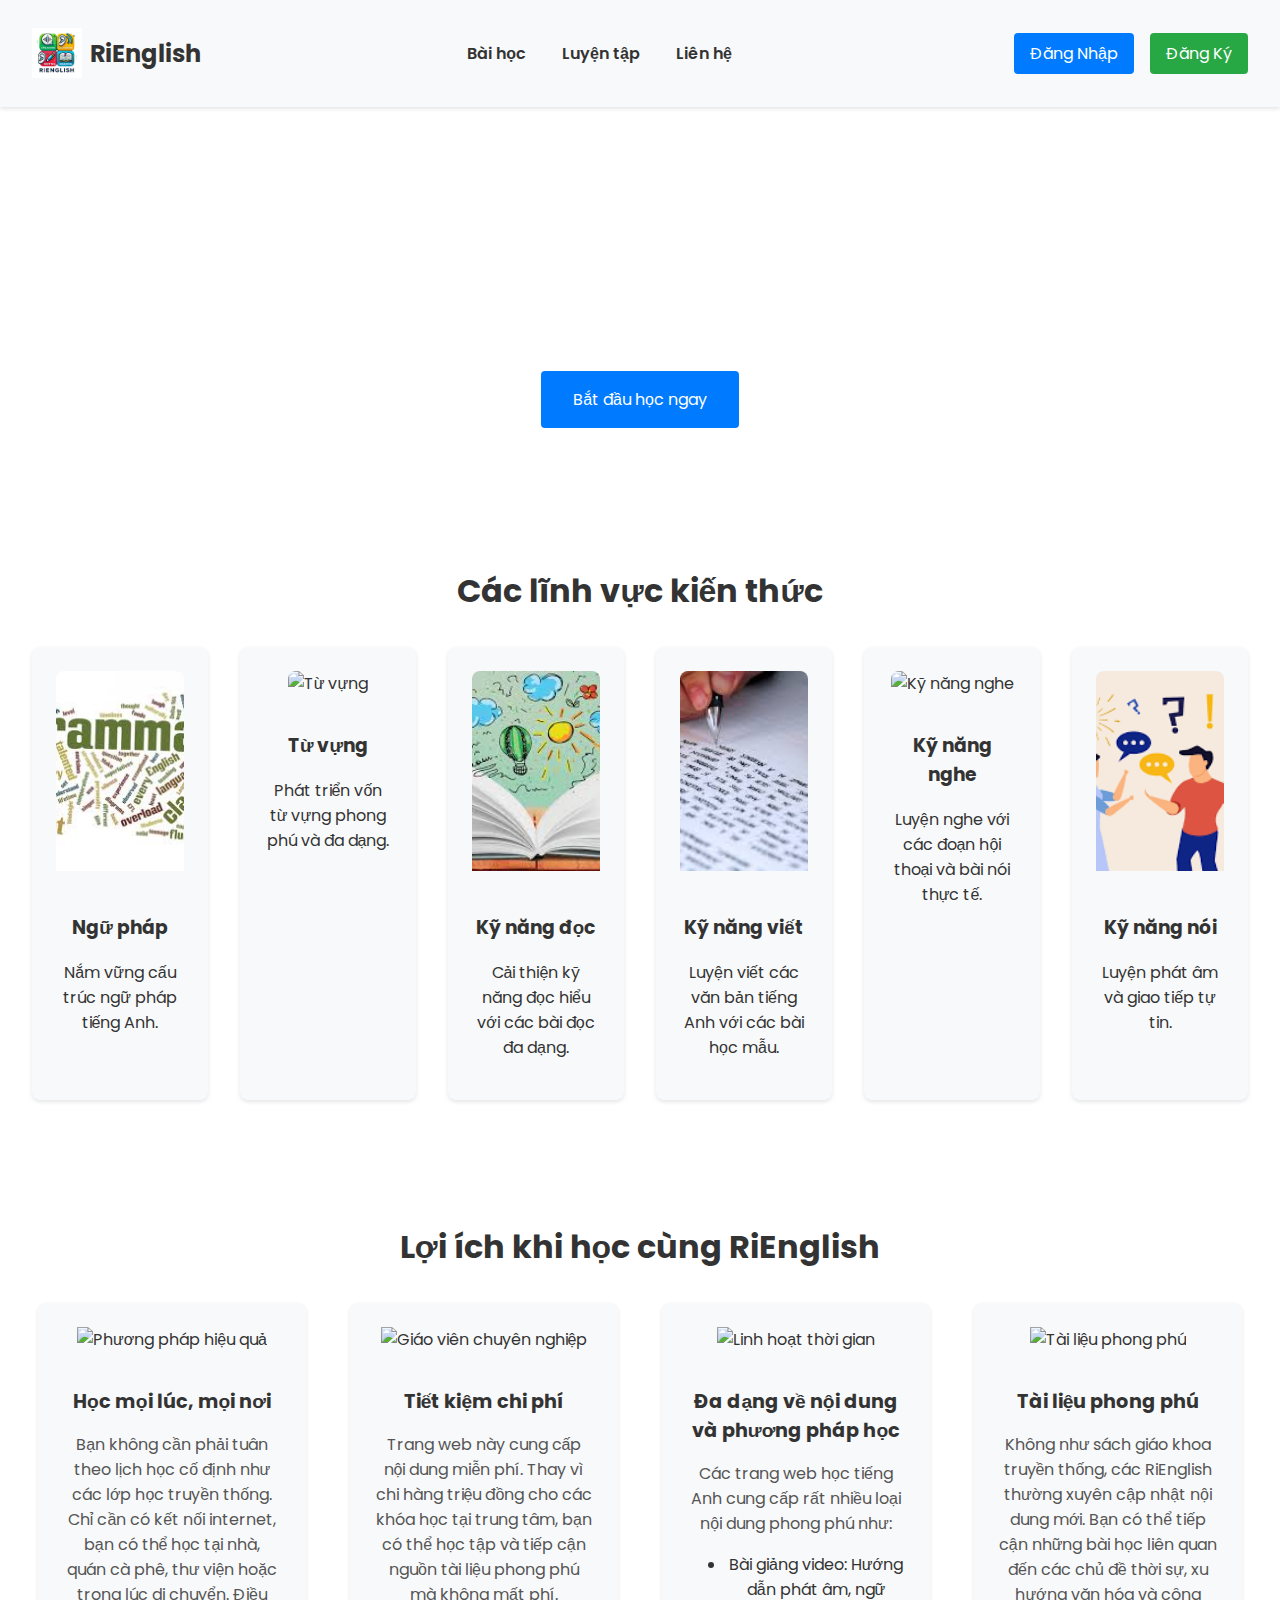
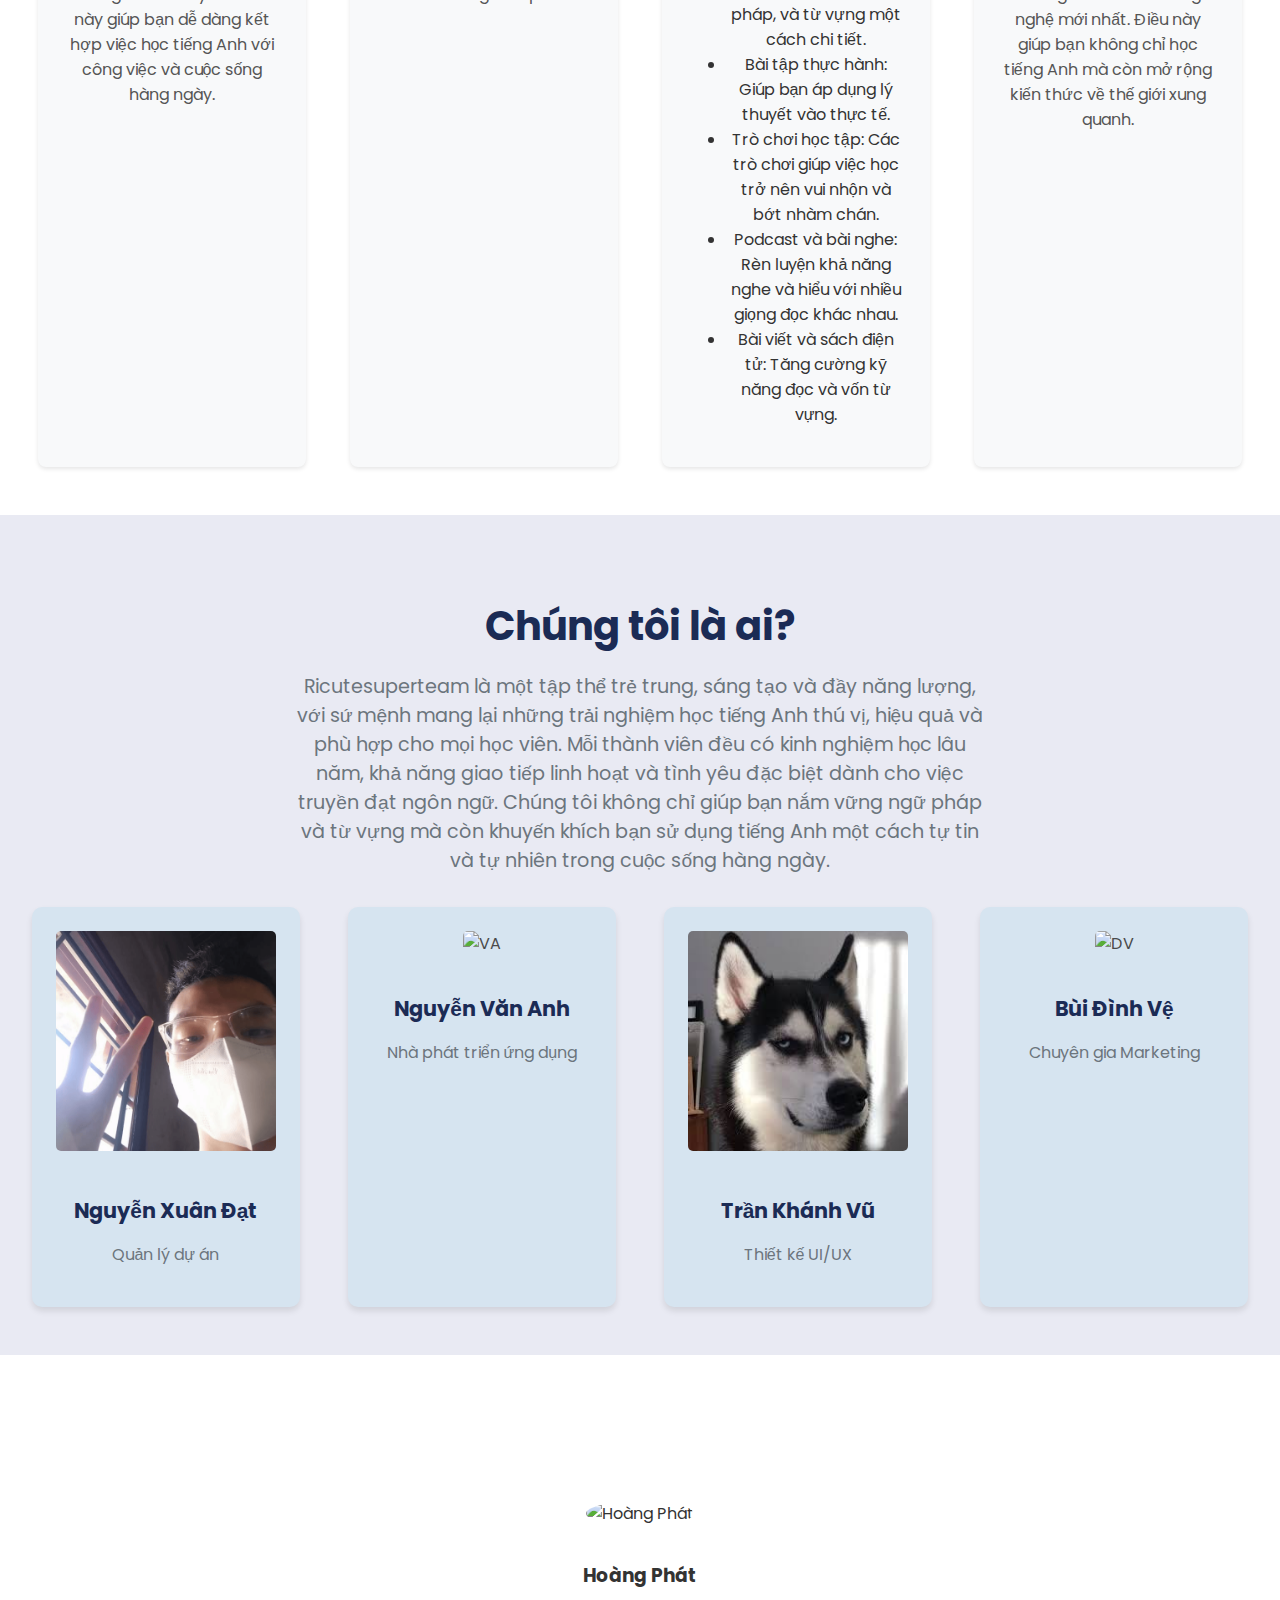
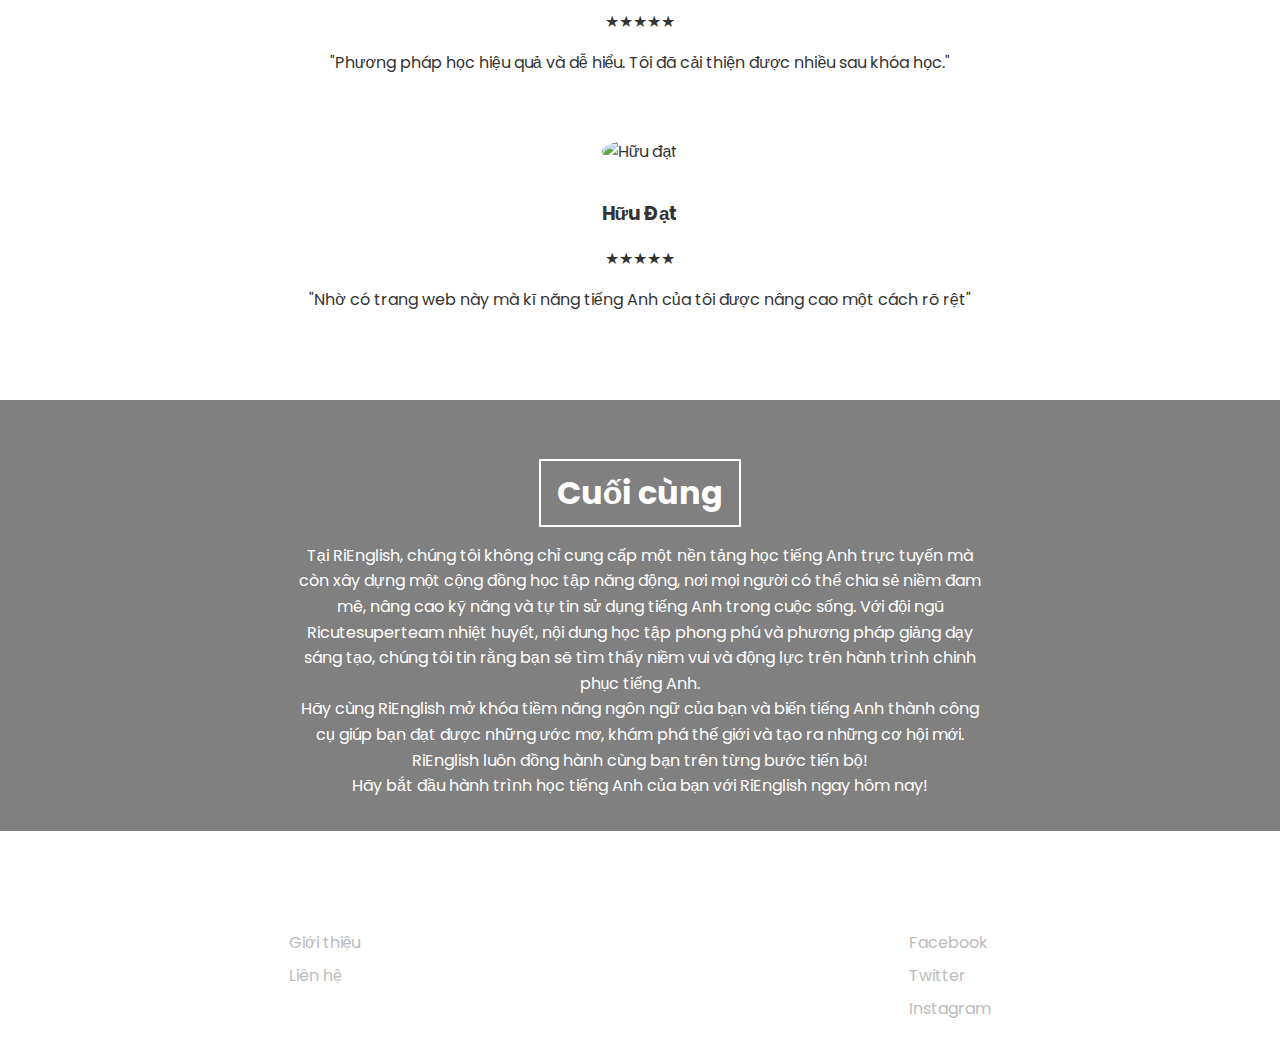
==== commit 72d5b629: "modified:   "B\303\240i h\341\273\215c.html" 	modified:   "Ch\341\273\251c n\304\203ng c\341\273\247" ====
--- a/index.html
+++ b/index.html
@@ -172,27 +172,6 @@
   </footer>
 
   <script>
-  // Import the functions you need from the SDKs you need
-  import { initializeApp } from "https://www.gstatic.com/firebasejs/11.2.0/firebase-app.js";
-  import { getAnalytics } from "https://www.gstatic.com/firebasejs/11.2.0/firebase-analytics.js";
-  // TODO: Add SDKs for Firebase products that you want to use
-  // https://firebase.google.com/docs/web/setup#available-libraries
-
-  // Your web app's Firebase configuration
-  // For Firebase JS SDK v7.20.0 and later, measurementId is optional
-  const firebaseConfig = {
-    apiKey: "AIzaSyCRtzFIQm8eav8ygZvOyS8LiPGfxuGyjmk",
-    authDomain: "rienglish.firebaseapp.com",
-    projectId: "rienglish",
-    storageBucket: "rienglish.firebasestorage.app",
-    messagingSenderId: "87731746835",
-    appId: "1:87731746835:web:85f430b91ae5d841f9a7e6",
-    measurementId: "G-5331QHBDZV"
-  };
-
-  // Initialize Firebase
-  const app = initializeApp(firebaseConfig);
-  const analytics = getAnalytics(app);
 
     document.addEventListener("DOMContentLoaded", () => {
     const currentUser = localStorage.getItem('currentUser');
